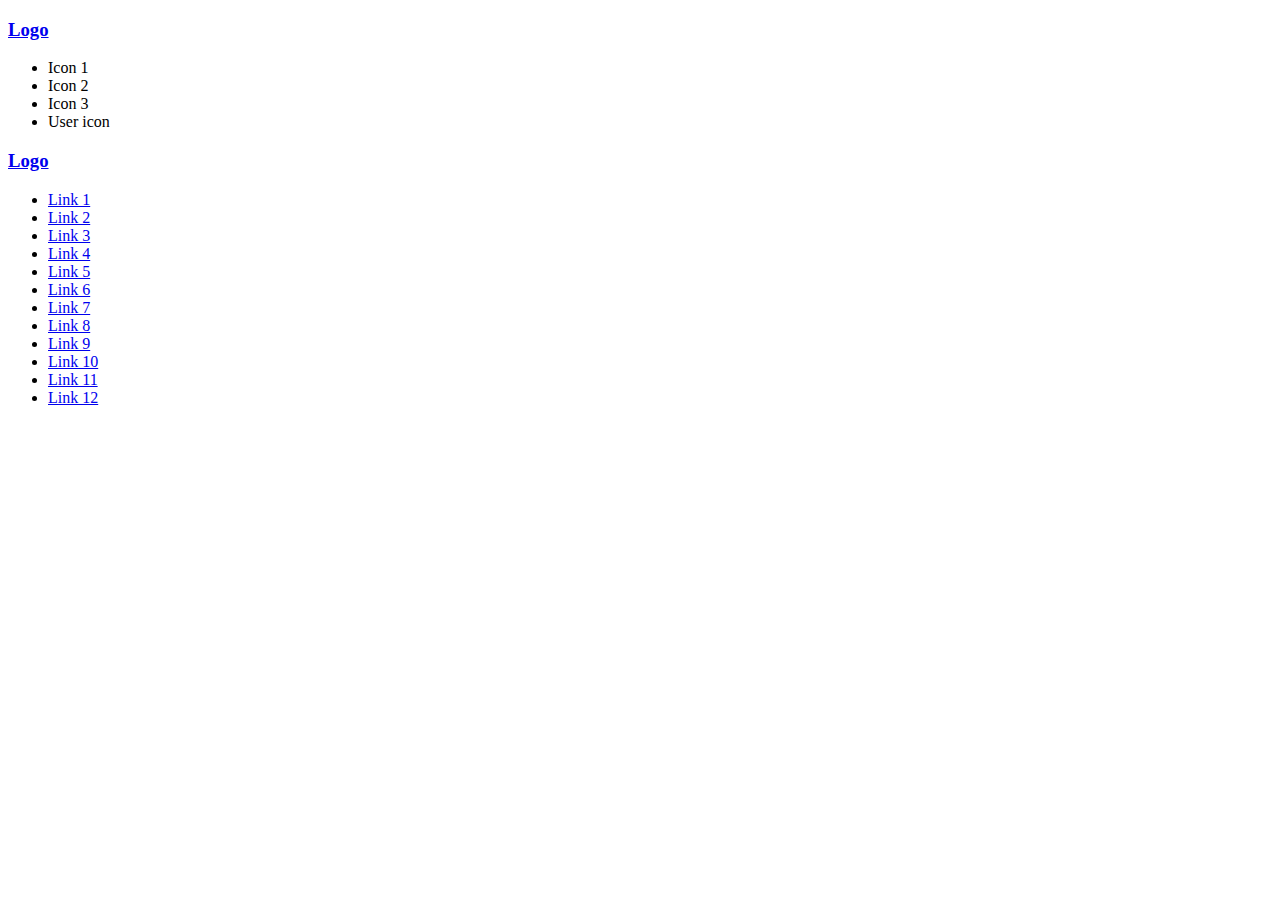
==== post.html @ 93845f54 "feat(HTML): add base post page and link both pages" ====
<!DOCTYPE html>
<html>
  <head>
    <meta charset="utf-8">
    <meta name="viewport" content="width=device-width,initial-scale=1">
    <title>Actividad 2</title>
  </head>
  <body>
    <header>
      <a class="logo" href="index.html">
        <h3>Logo</h3>
      </a>
      <ul>
        <li>Icon 1</li>
        <li>Icon 2</li>
        <li>Icon 3</li>
        <li>User icon</li>
      </ul>
    </header>
    <main>
      
    </main>
    <footer>
      <div class="footer-content">
        <a class="logo" href="index.html">
          <h3>Logo</h3>
        </a>
        <ul>
          <li><a href="index.html">Link 1</a></li>
          <li><a href="index.html">Link 2</a></li>
          <li><a href="index.html">Link 3</a></li>
          <li><a href="index.html">Link 4</a></li>
          <li><a href="index.html">Link 5</a></li>
          <li><a href="index.html">Link 6</a></li>
          <li><a href="index.html">Link 7</a></li>
          <li><a href="index.html">Link 8</a></li>
          <li><a href="index.html">Link 9</a></li>
          <li><a href="index.html">Link 10</a></li>
          <li><a href="index.html">Link 11</a></li>
          <li><a href="index.html">Link 12</a></li>
        </ul>
      </div>
    </footer>
  </body>
</html>
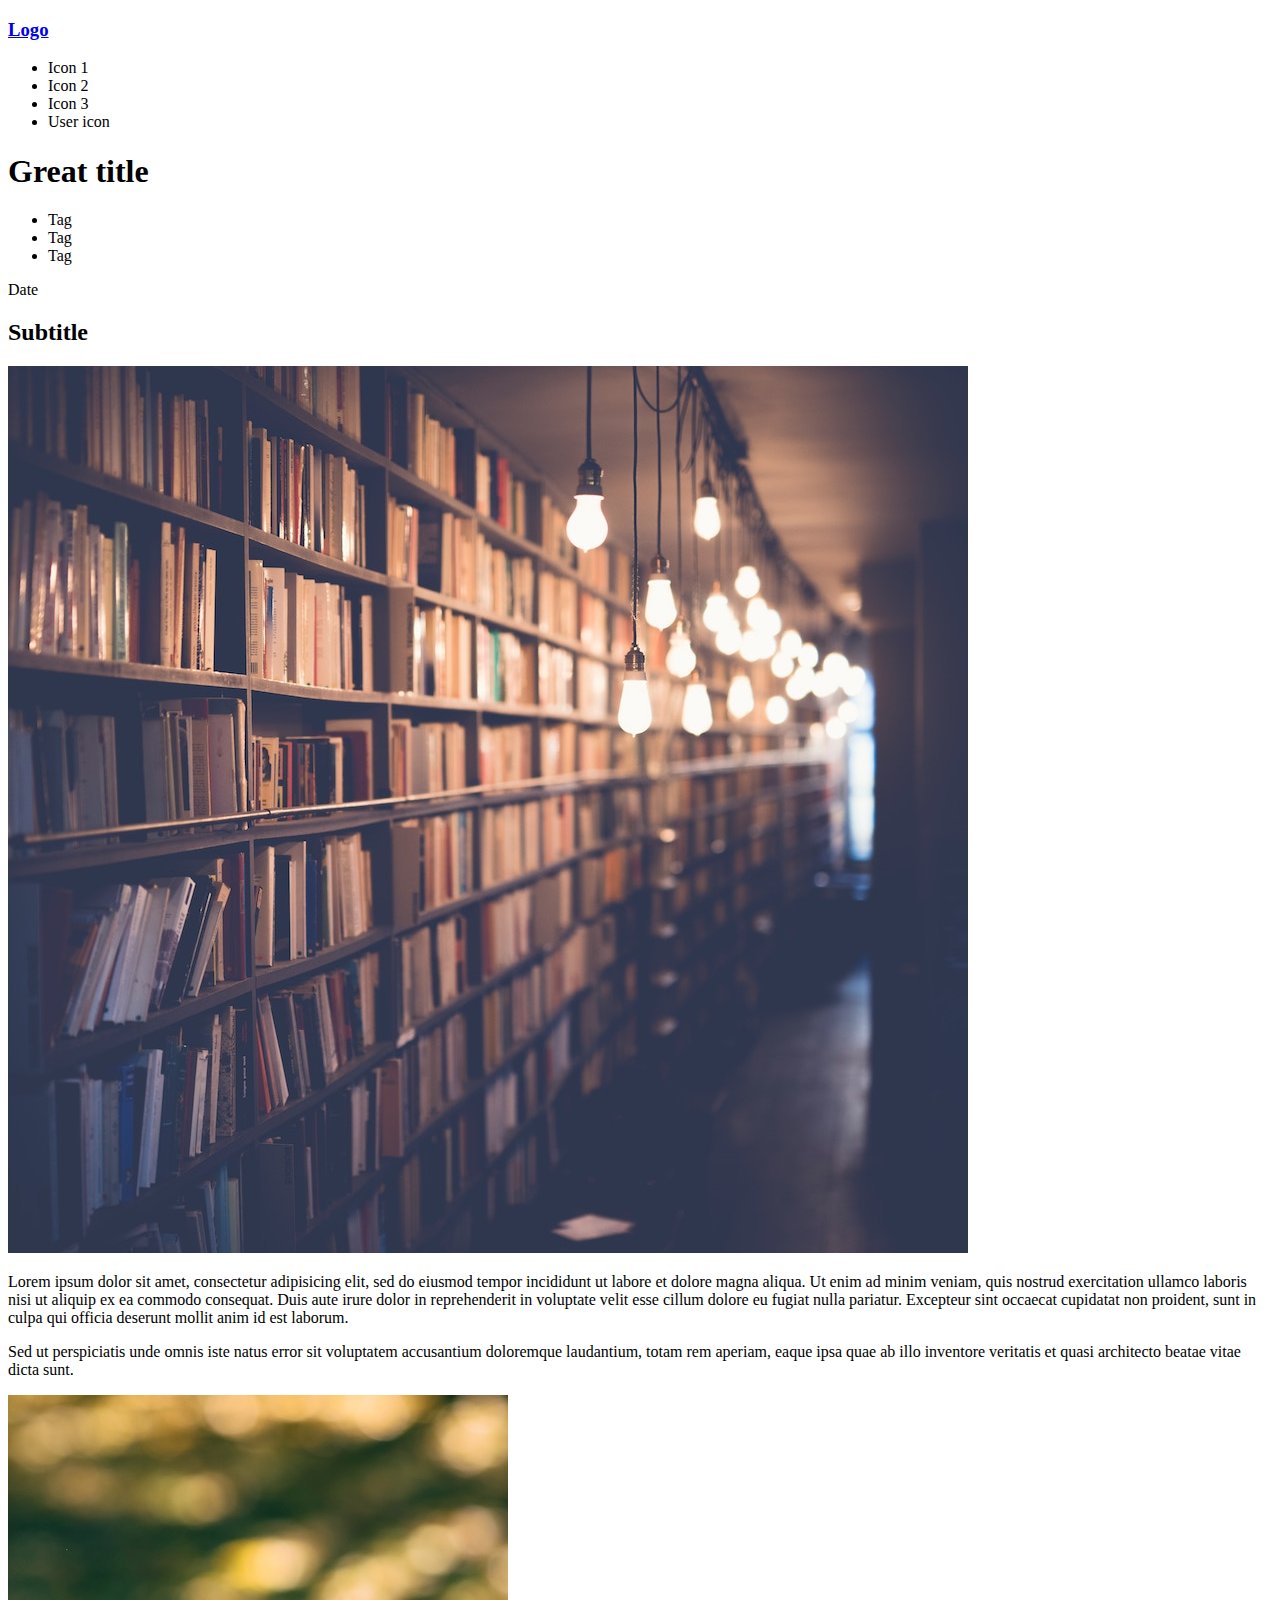
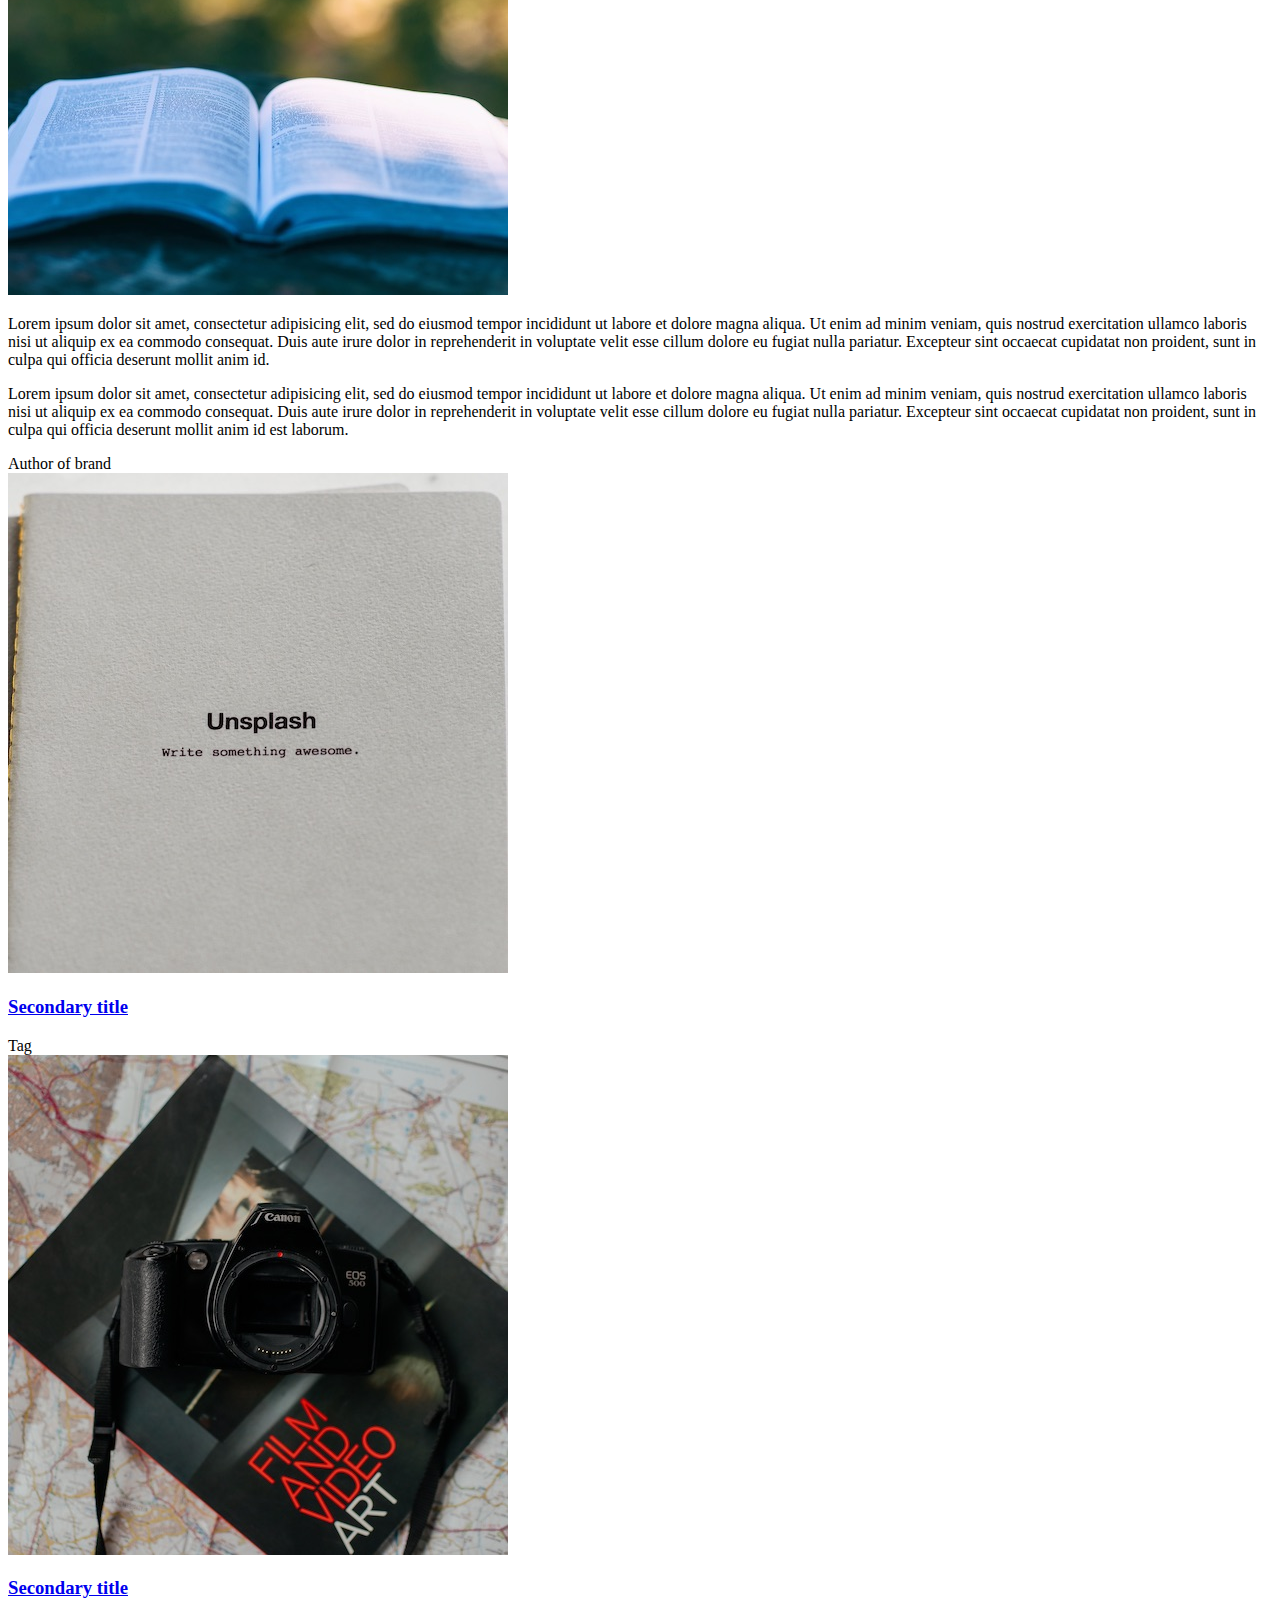
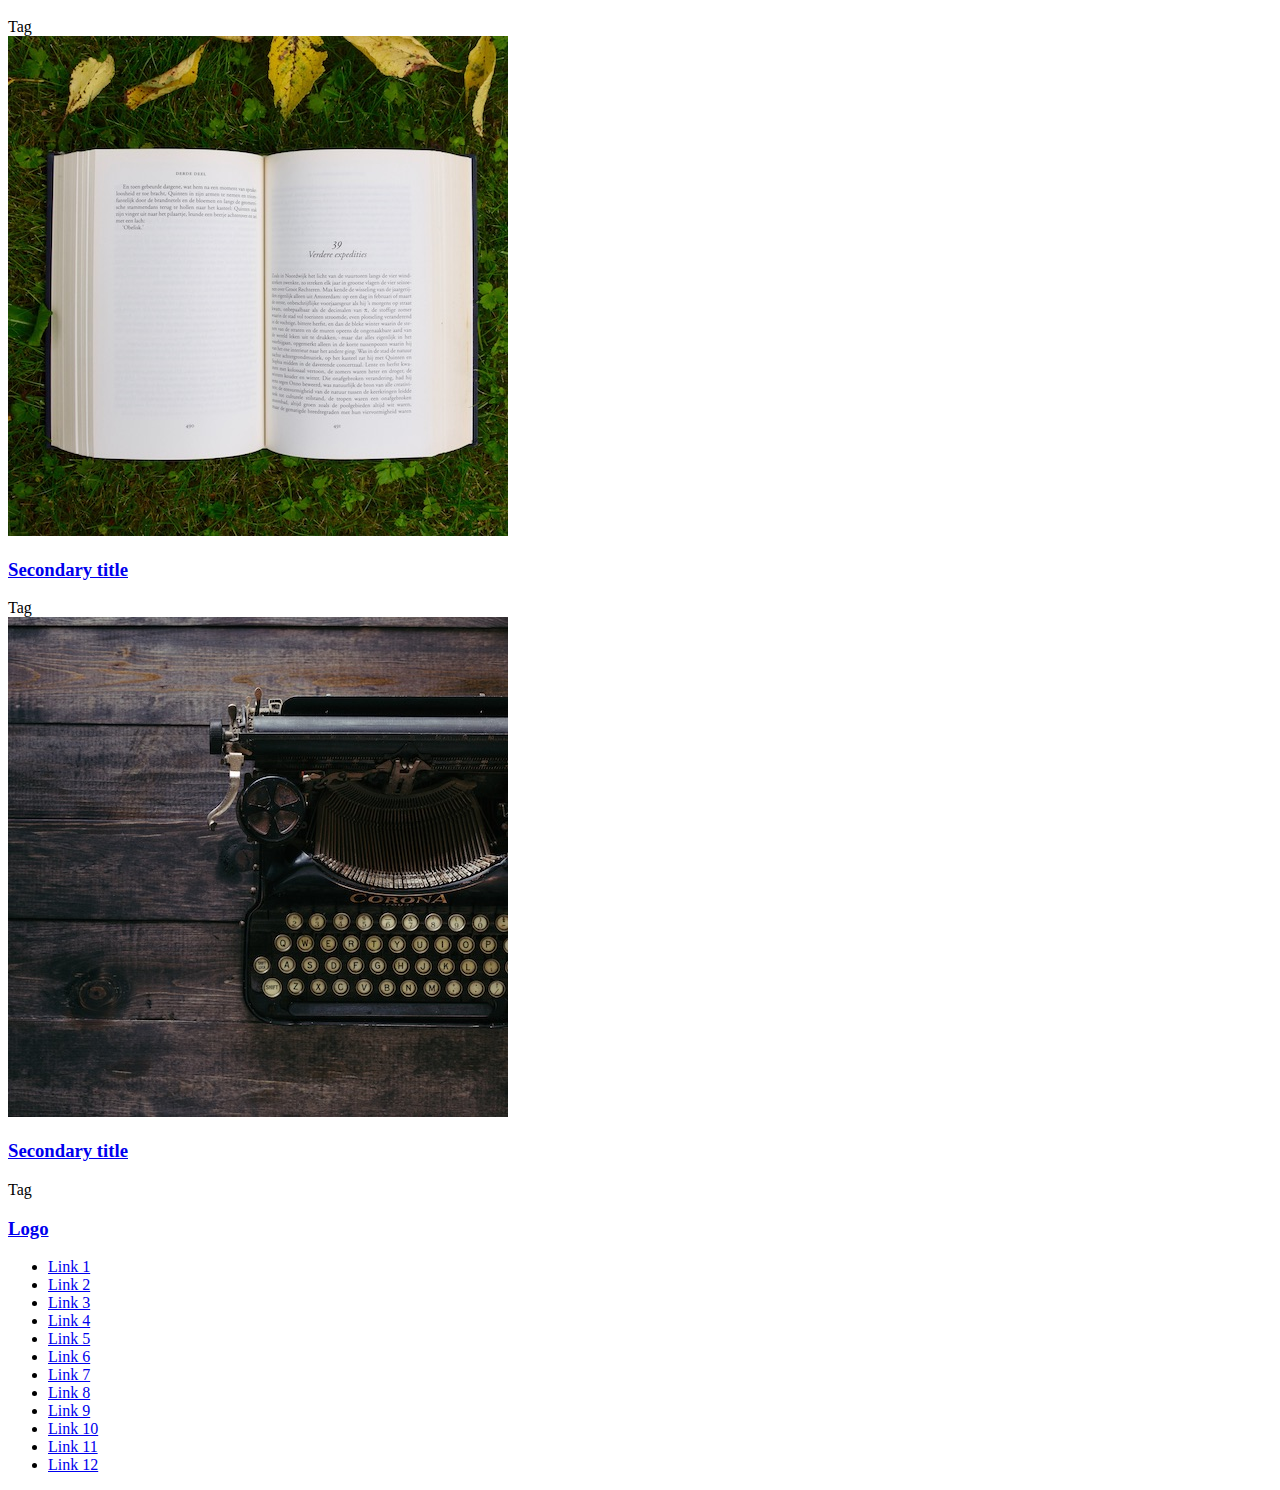
==== commit b77acb13: "feat(HTML): update post page with content" ====
--- a/post.html
+++ b/post.html
@@ -18,7 +18,63 @@
       </ul>
     </header>
     <main>
-      
+      <article>
+        <header class="title-container">
+          <h1>Great title</h1>
+          <ul class="tags">
+            <li>Tag</li>
+            <li>Tag</li>
+            <li>Tag</li>
+          </ul>
+          <time class="date-small">Date</time>
+        </header>
+        <section class="subtitle-container">
+          <h2>Subtitle</h2>
+          <img src="images/post_1.jpg" />
+        </section>
+        <div class="paragraph-container">
+          <p>Lorem ipsum dolor sit amet, consectetur adipisicing elit, sed do eiusmod tempor incididunt ut labore et dolore magna aliqua. Ut enim ad minim veniam, quis nostrud exercitation ullamco laboris nisi ut aliquip ex ea commodo consequat. Duis aute irure dolor in reprehenderit in voluptate velit esse cillum dolore eu fugiat nulla pariatur. Excepteur sint occaecat cupidatat non proident, sunt in culpa qui officia deserunt mollit anim id est laborum.</p>
+          <p>Sed ut perspiciatis unde omnis iste natus error sit voluptatem accusantium doloremque laudantium, totam rem aperiam, eaque ipsa quae ab illo inventore veritatis et quasi architecto beatae vitae dicta sunt.</p>
+        </div>
+        <div class="paragraph-container">
+          <img src="images/post_2.jpg" />
+          <p>Lorem ipsum dolor sit amet, consectetur adipisicing elit, sed do eiusmod tempor incididunt ut labore et dolore magna aliqua. Ut enim ad minim veniam, quis nostrud exercitation ullamco laboris nisi ut aliquip ex ea commodo consequat. Duis aute irure dolor in reprehenderit in voluptate velit esse cillum dolore eu fugiat nulla pariatur. Excepteur sint occaecat cupidatat non proident, sunt in culpa qui officia deserunt mollit anim id.</p>
+          <p>Lorem ipsum dolor sit amet, consectetur adipisicing elit, sed do eiusmod tempor incididunt ut labore et dolore magna aliqua. Ut enim ad minim veniam, quis nostrud exercitation ullamco laboris nisi ut aliquip ex ea commodo consequat. Duis aute irure dolor in reprehenderit in voluptate velit esse cillum dolore eu fugiat nulla pariatur. Excepteur sint occaecat cupidatat non proident, sunt in culpa qui officia deserunt mollit anim id est laborum.</p>
+        </div>
+        <div class="author">Author of brand</div>
+      </article>
+      <aside>
+        <div class="aside-container">
+          <article class="secondary-article">
+            <img src="images/image_1.jpg" />
+            <section>
+              <h3><a href="post.html">Secondary title</a></h3>
+              <div class="tag">Tag</div>
+            </section>
+          </article>
+          <article class="secondary-article">
+            <img src="images/image_2.jpg" />
+            <section>
+              <h3><a href="post.html">Secondary title</a></h3>
+              <div class="tag">Tag</div>
+            </section>
+          </article>
+          <article class="secondary-article">
+            <img src="images/image_3.jpg" />
+            <section>
+              <h3><a href="post.html">Secondary title</a></h3>
+              <div class="tag">Tag</div>
+            </section>
+          </article>
+          <article class="secondary-article">
+            <img src="images/image_4.jpg" />
+            <section>
+              <h3><a href="post.html">Secondary title</a></h3>
+              <div class="tag">Tag</div>
+            </section>
+          </article>
+        </div>
+      </aside>
     </main>
     <footer>
       <div class="footer-content">
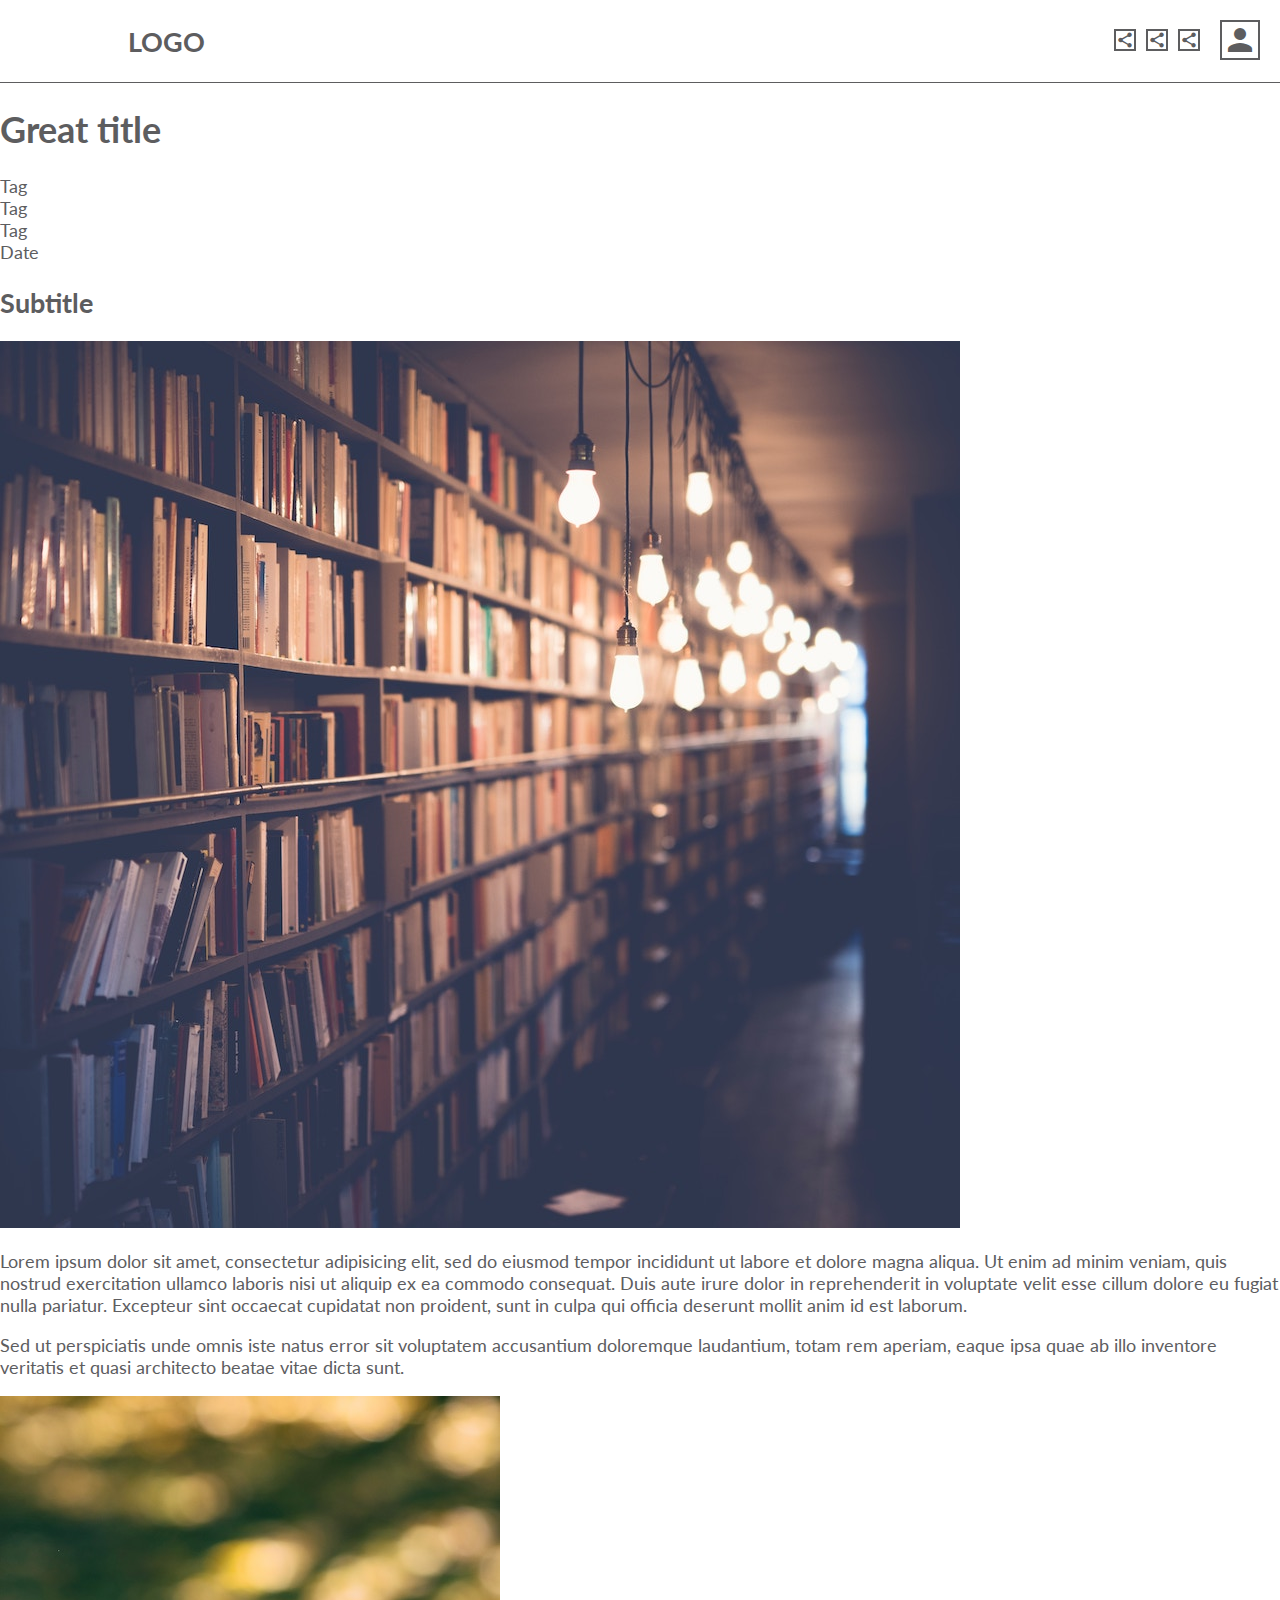
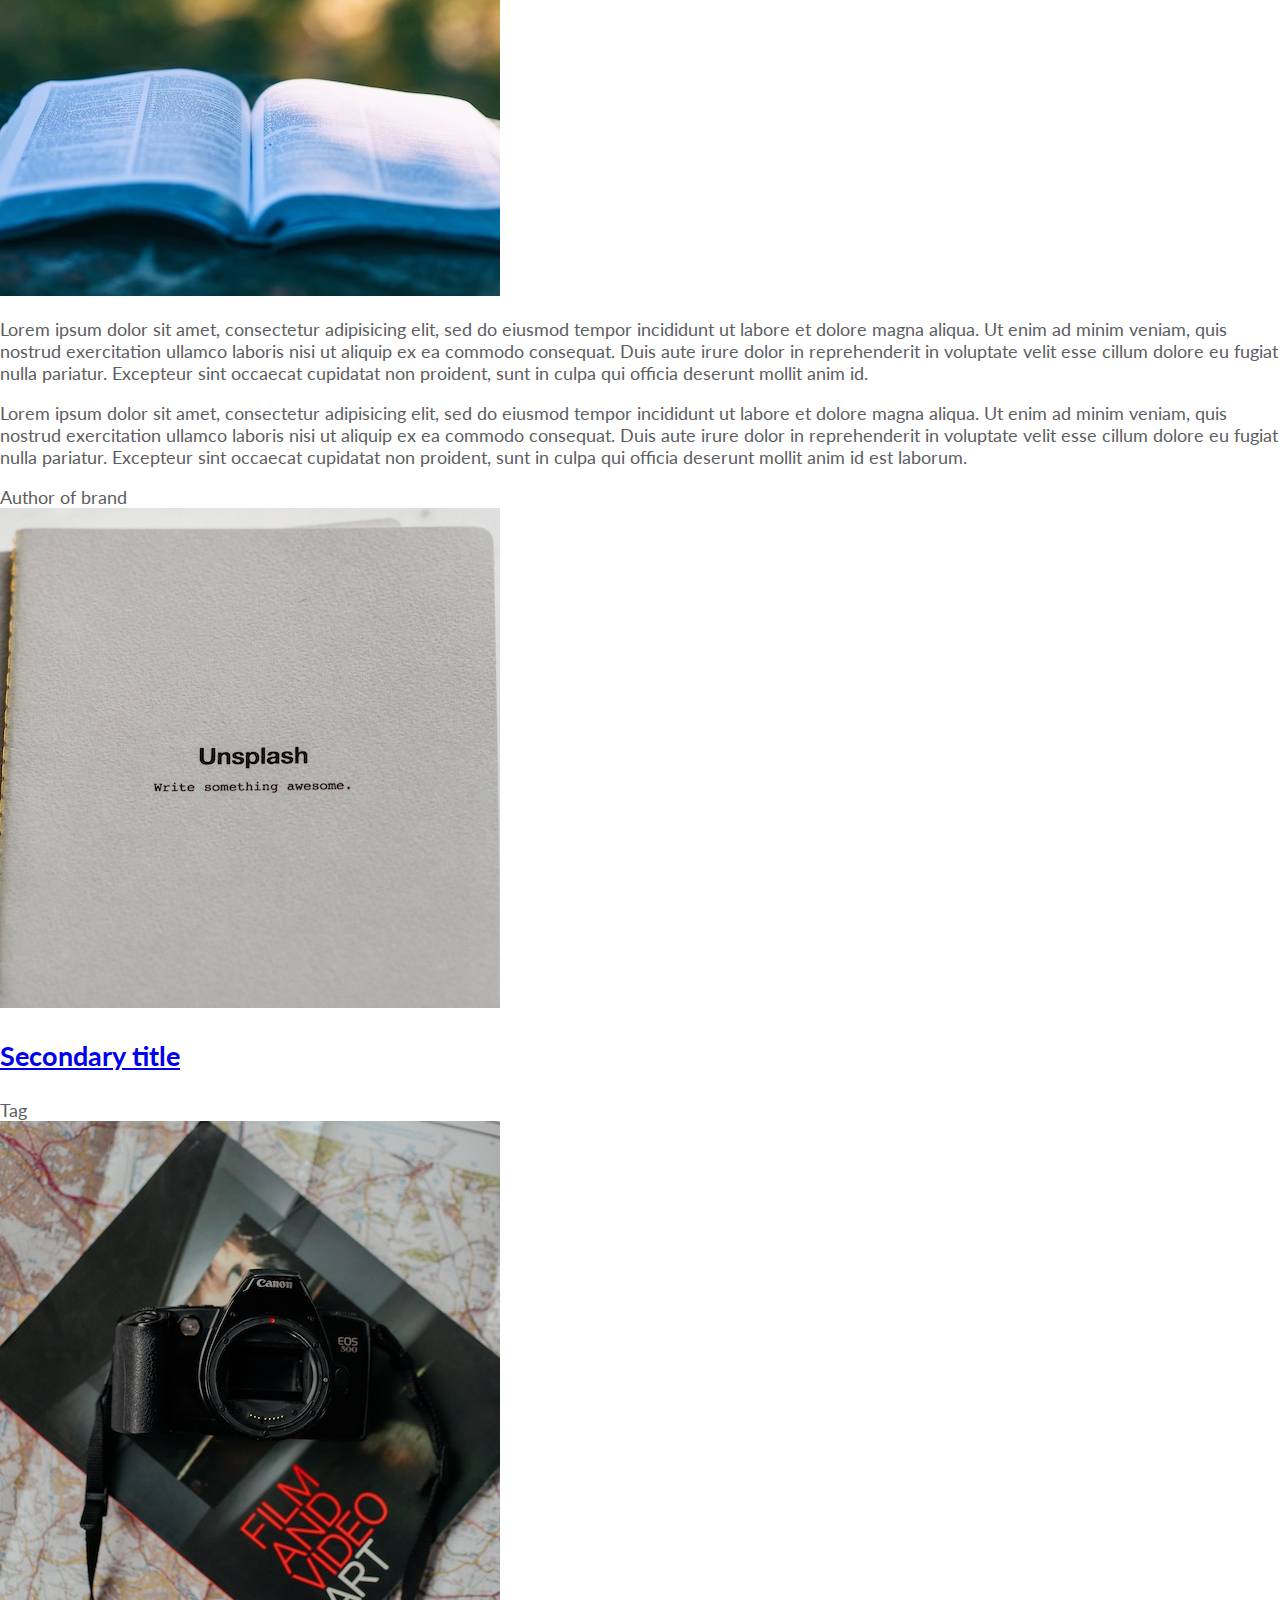
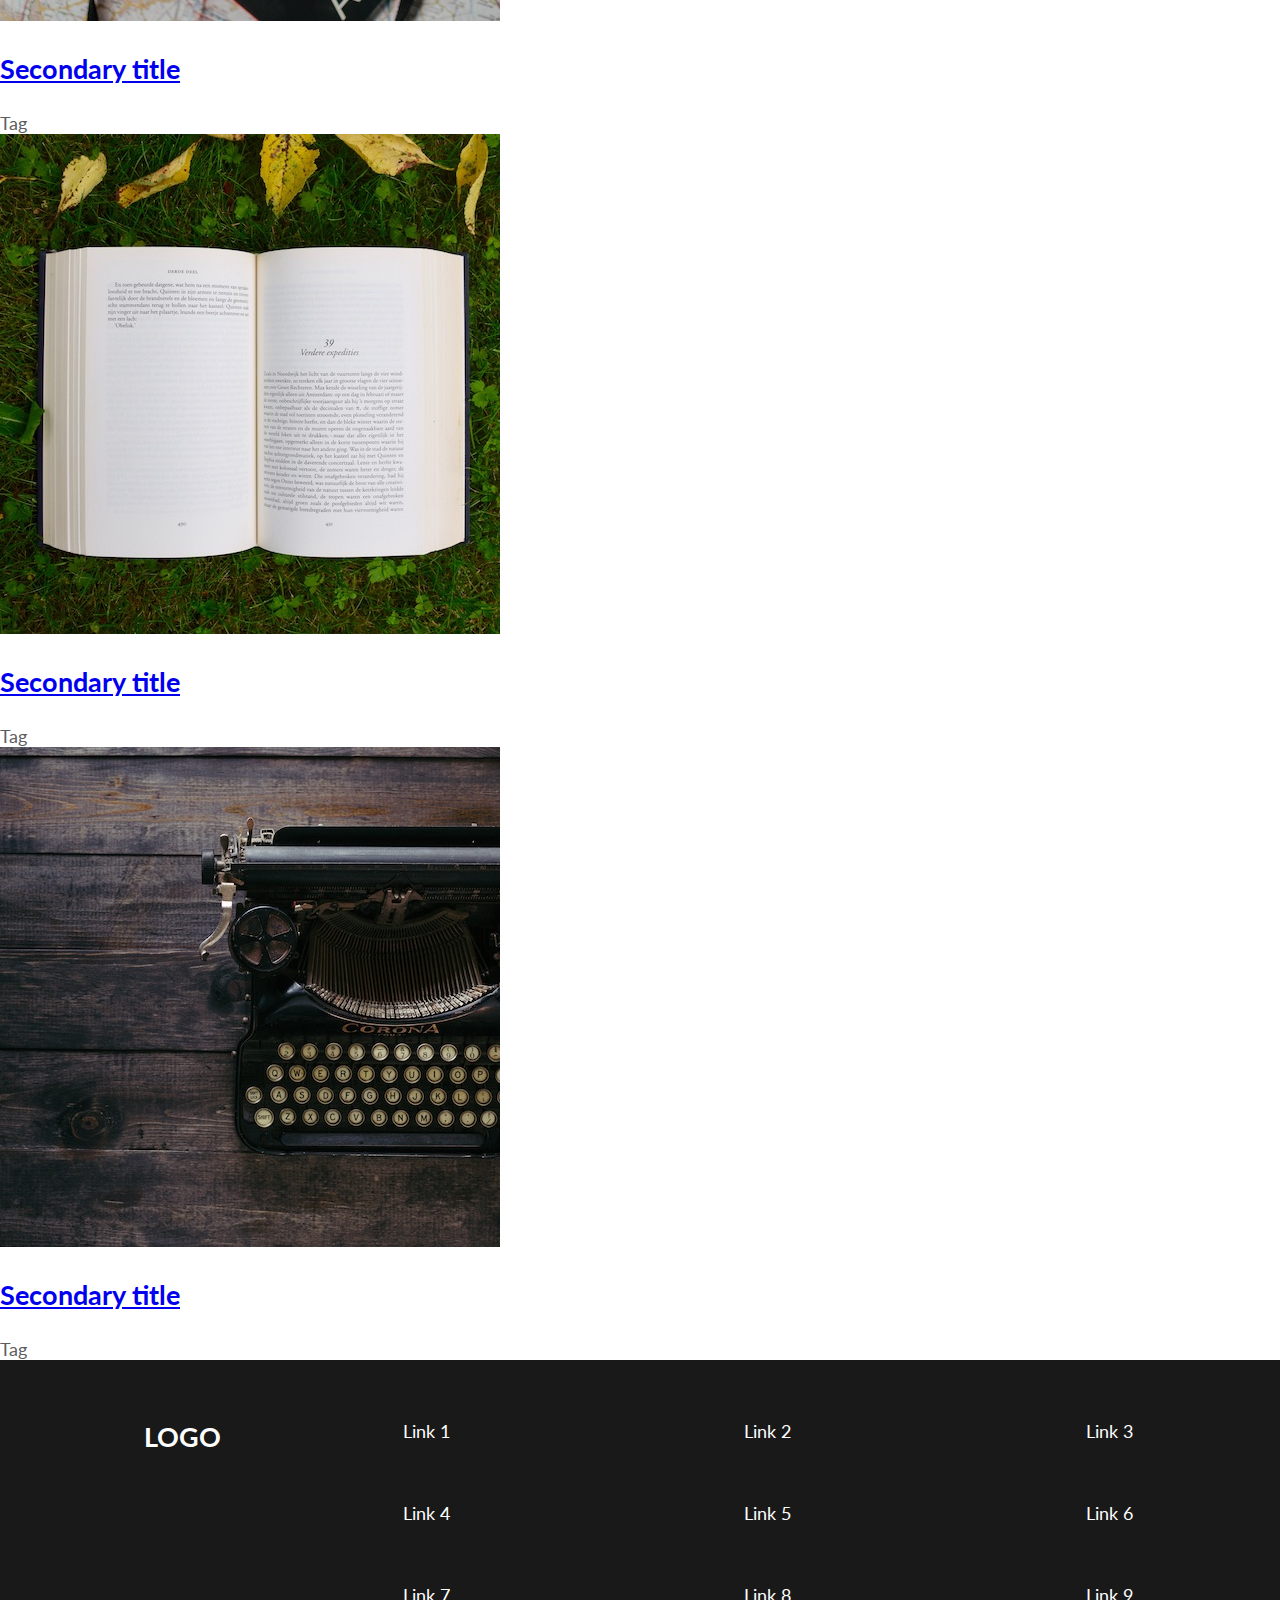
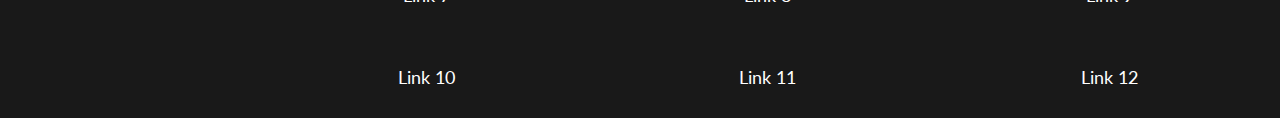
==== commit 0637cec2: "feat(CSS): add header and footer styles" ====
--- a/post.html
+++ b/post.html
@@ -4,17 +4,21 @@
     <meta charset="utf-8">
     <meta name="viewport" content="width=device-width,initial-scale=1">
     <title>Actividad 2</title>
+    <link href="https://fonts.googleapis.com/css?family=Lato:400,700&display=swap" rel="stylesheet">
+    <link href="styles/index.css" rel="stylesheet">
+    <link href="https://fonts.googleapis.com/icon?family=Material+Icons" rel="stylesheet">
   </head>
   <body>
-    <header>
+    <header class="header">
       <a class="logo" href="index.html">
+        <i class="material-icons">eco</i>
         <h3>Logo</h3>
       </a>
       <ul>
-        <li>Icon 1</li>
-        <li>Icon 2</li>
-        <li>Icon 3</li>
-        <li>User icon</li>
+        <li><i class="material-icons">share</i></li>
+        <li><i class="material-icons">share</i></li>
+        <li><i class="material-icons">share</i></li>
+        <li><i class="material-icons">person</i></li>
       </ul>
     </header>
     <main>
@@ -79,6 +83,7 @@
     <footer>
       <div class="footer-content">
         <a class="logo" href="index.html">
+          <i class="material-icons">eco</i>
           <h3>Logo</h3>
         </a>
         <ul>
--- a/styles/index.css
+++ b/styles/index.css
@@ -0,0 +1,123 @@
+html {
+  box-sizing: border-box;
+}
+*, *::before, *::after {
+  box-sizing: inherit;
+}
+
+body {
+  font-family: 'Lato', sans-serif;
+  font-size: 18px;
+  color: #5D5D5F;
+  background-color: white;
+  margin: 0;
+}
+
+h3 {
+  font-size: 1.5em;
+}
+
+ul {
+  list-style-type: none;
+  margin: 0;
+  padding: 0;
+}
+
+.header {
+  display: flex;
+  justify-content: space-between;
+  padding: 20px;
+  border-bottom: 1px solid #5D5D5F;
+  background-color: white;
+  position: sticky;
+  top: 0;
+  z-index: 1;
+}
+
+.logo {
+  display: flex;
+  align-items: center;
+  text-decoration: none;
+  color: #5D5D5F;
+  text-transform: uppercase;
+}
+
+.logo h3 {
+  margin: 0; 
+}
+
+.logo i {
+  font-size: 2em;
+}
+
+.header ul {
+  display: flex;
+  align-items: center;
+}
+
+.header ul li {
+  padding-right: 10px;
+}
+
+.header ul li i {
+  border: 2px solid #5D5D5F;
+  font-size: 1em;
+}
+
+.header ul li:last-child {
+  padding: 0 0 0 10px;
+}
+
+.header ul li:last-child i {
+  font-size: 2em;
+}
+
+footer {
+  background-color: rgba(0, 0, 0, 0.9);
+  color: white;
+}
+
+footer .logo {
+  color: white;
+  justify-content: center;
+  padding: 30px 0;
+}
+
+footer ul {
+  display: flex;
+  flex-wrap: wrap;
+}
+
+footer ul li {
+  width: 33.33%;
+  text-align: center;
+  padding: 30px 0;
+}
+
+footer ul li a {
+  color: white;
+  text-decoration: none;
+}
+
+footer ul li a:hover {
+  text-decoration: underline;
+}
+
+@media screen and (min-width: 501px) {
+}
+
+@media screen and (min-width: 961px) {
+  footer .footer-content {
+    display: flex;
+    padding-top: 30px;
+  }
+
+  footer .footer-content .logo {
+    width: 20%;
+    align-items: flex-start;
+  }
+
+  footer .footer-content ul {
+    width: 80%;
+  }
+}
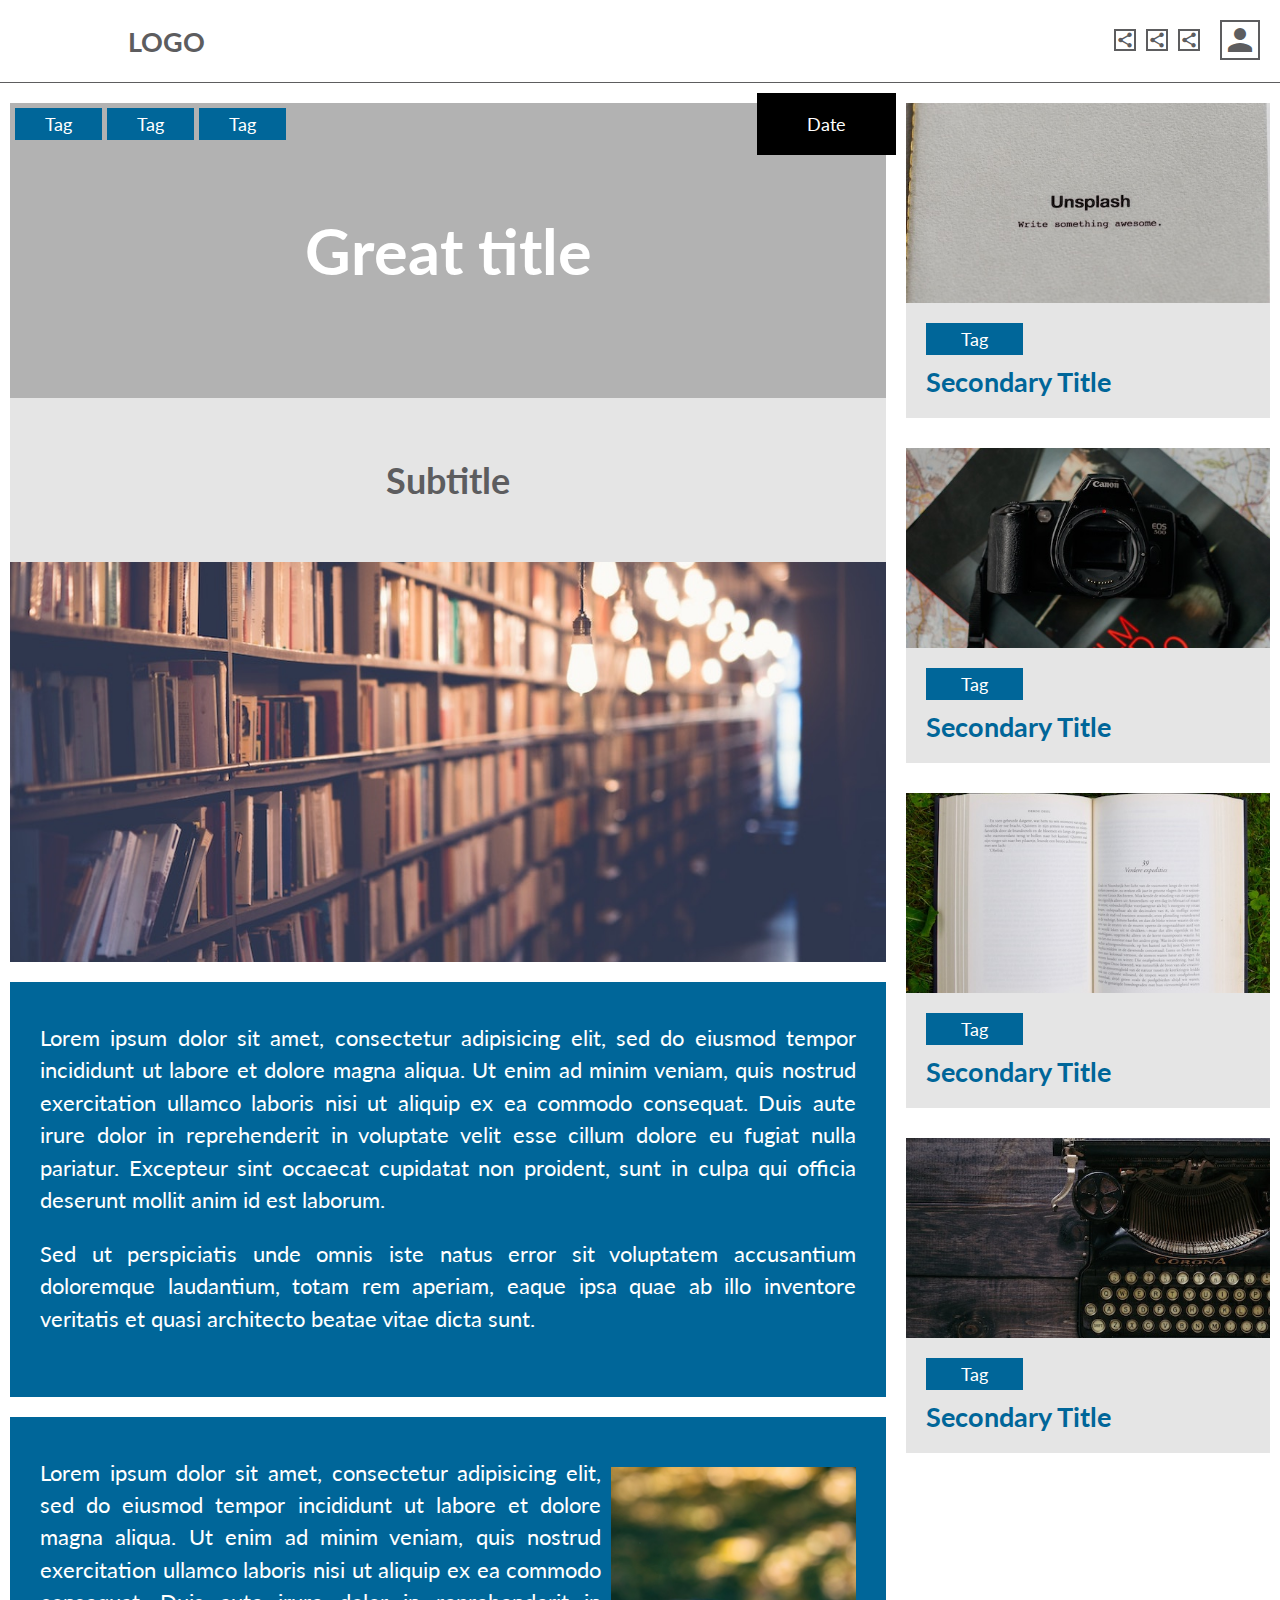
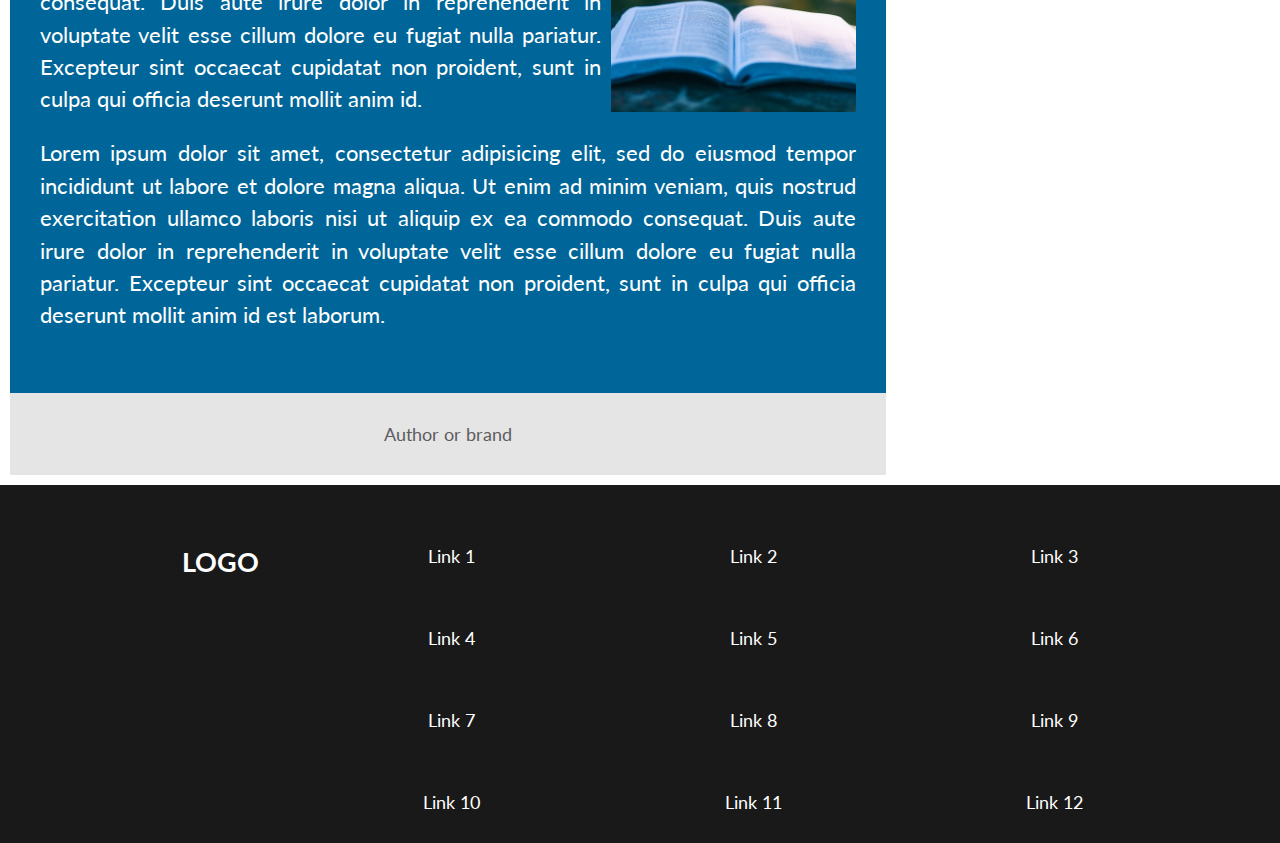
==== commit e59df5de: "feat(CSS): add post page styles" ====
--- a/post.html
+++ b/post.html
@@ -21,18 +21,18 @@
         <li><i class="material-icons">person</i></li>
       </ul>
     </header>
-    <main>
+    <main class="post-container">
       <article>
         <header class="title-container">
           <h1>Great title</h1>
-          <ul class="tags">
-            <li>Tag</li>
-            <li>Tag</li>
-            <li>Tag</li>
+          <ul>
+            <li class="tag">Tag</li>
+            <li class="tag">Tag</li>
+            <li class="tag">Tag</li>
           </ul>
-          <time class="date-small">Date</time>
+          <time>Date</time>
         </header>
-        <section class="subtitle-container">
+        <section class="subtitle-container simple-centered">
           <h2>Subtitle</h2>
           <img src="images/post_1.jpg" />
         </section>
@@ -45,37 +45,45 @@
           <p>Lorem ipsum dolor sit amet, consectetur adipisicing elit, sed do eiusmod tempor incididunt ut labore et dolore magna aliqua. Ut enim ad minim veniam, quis nostrud exercitation ullamco laboris nisi ut aliquip ex ea commodo consequat. Duis aute irure dolor in reprehenderit in voluptate velit esse cillum dolore eu fugiat nulla pariatur. Excepteur sint occaecat cupidatat non proident, sunt in culpa qui officia deserunt mollit anim id.</p>
           <p>Lorem ipsum dolor sit amet, consectetur adipisicing elit, sed do eiusmod tempor incididunt ut labore et dolore magna aliqua. Ut enim ad minim veniam, quis nostrud exercitation ullamco laboris nisi ut aliquip ex ea commodo consequat. Duis aute irure dolor in reprehenderit in voluptate velit esse cillum dolore eu fugiat nulla pariatur. Excepteur sint occaecat cupidatat non proident, sunt in culpa qui officia deserunt mollit anim id est laborum.</p>
         </div>
-        <div class="author">Author of brand</div>
+        <div class="author simple-centered">Author or brand</div>
       </article>
       <aside>
         <div class="aside-container">
           <article class="secondary-article">
-            <img src="images/image_1.jpg" />
-            <section>
-              <h3><a href="post.html">Secondary title</a></h3>
-              <div class="tag">Tag</div>
-            </section>
+            <a href="post.html">
+              <img src="images/image_1.jpg" />
+              <section>
+                <h3>Secondary title</h3>
+                <div class="tag">Tag</div>
+              </section>
+            </a>
           </article>
           <article class="secondary-article">
-            <img src="images/image_2.jpg" />
-            <section>
-              <h3><a href="post.html">Secondary title</a></h3>
-              <div class="tag">Tag</div>
-            </section>
+            <a href="post.html">
+              <img src="images/image_2.jpg" />
+              <section>
+                <h3>Secondary title</h3>
+                <div class="tag">Tag</div>
+              </section>
+            </a>
           </article>
           <article class="secondary-article">
-            <img src="images/image_3.jpg" />
-            <section>
-              <h3><a href="post.html">Secondary title</a></h3>
-              <div class="tag">Tag</div>
-            </section>
+            <a href="post.html">
+              <img src="images/image_3.jpg" />
+              <section>
+                <h3>Secondary title</h3>
+                <div class="tag">Tag</div>
+              </section>
+            </a>
           </article>
           <article class="secondary-article">
-            <img src="images/image_4.jpg" />
-            <section>
-              <h3><a href="post.html">Secondary title</a></h3>
-              <div class="tag">Tag</div>
-            </section>
+            <a href="post.html">
+              <img src="images/image_4.jpg" />
+              <section>
+                <h3>Secondary title</h3>
+                <div class="tag">Tag</div>
+              </section>
+            </a>
           </article>
         </div>
       </aside>
--- a/styles/index.css
+++ b/styles/index.css
@@ -72,6 +72,128 @@
   font-size: 2em;
 }
 
+.main-article {
+  background: url('../images/image_cover_1.jpg') no-repeat center/cover;
+  padding: 100px 20%;
+  margin: 0 0 10px;
+}
+
+.main-article:last-child {
+  background: url('../images/image_cover_2.jpg') no-repeat center/cover;
+}
+
+.main-article a {
+  text-decoration: none;
+  color: white;
+}
+
+.main-article section {
+  display: flex;
+  flex-direction: column;
+  align-items: center;
+  background-color: rgba(0, 0, 0, 0.5);
+  padding: 25px 0;
+}
+
+.main-article h1 {
+  font-size: 2.5em;
+  margin: 0 0 10px;
+}
+
+.main-article p {
+  margin: 0;
+}
+
+.date-small {
+  font-size: 0.6em;
+  text-transform: uppercase;
+}
+
+.columns {
+  display: flex;
+  flex-wrap: wrap;
+}
+
+.secondary-container {
+  background-color: #006699;
+  padding-top: 20px;
+}
+
+.secondary-article {
+  padding: 0 10px 20px;
+}
+
+.secondary-article a {
+  text-decoration: none;
+  color: #5D5D5F;
+  display: flex;
+  flex-direction: column;
+}
+
+.secondary-container .secondary-article a {
+  flex-direction: row;
+}
+
+.secondary-article section {
+  background-color: white;
+  padding: 10px 10px 20px;
+  display: flex;
+  flex-direction: column;
+}
+
+.secondary-article section h3 {
+  color: #006699;
+  text-transform: capitalize;
+  margin: 0 0 10px;
+}
+
+.secondary-article section p {
+  margin: 0;
+}
+
+.secondary-article section .date-small {
+  order: -1;
+}
+
+.secondary-article img {
+  width: 40%;
+  height: auto;
+}
+
+.home-aside {
+  padding: 20px 10px;
+  background-color: #006699;
+  flex: 1;
+}
+
+.home-aside ul {
+  background-color: white;
+  height: 100%;
+  padding: 40px;
+  list-style-type: inherit;
+  display: flex;
+  flex-direction: column;
+  justify-content: center;
+}
+
+.home-aside li {
+  padding: 20px 0;
+}
+
+.tertiary-container {
+  background-color: rgba(0, 0, 0, 0.1);
+}
+
+.tertiary-container h2 {
+  text-align: center;
+  padding: 30px 0 50px;
+  margin: 0
+}
+
+.tertiary-container .secondary-article section {
+  padding: 40px;
+}
+
 footer {
   background-color: rgba(0, 0, 0, 0.9);
   color: white;
@@ -103,18 +225,213 @@
   text-decoration: underline;
 }
 
+.post-container {
+  display: flex;
+  flex-wrap: wrap;
+}
+
+.post-container article {
+  padding: 20px 10px 10px;
+}
+
+.tag {
+  background-color: #006699;
+  padding: 5px 30px;
+}
+
+.title-container {
+  background-color: rgba(0, 0, 0, 0.3);
+  color: white;
+  display: flex;
+  flex-direction: column;
+  align-items: center;
+  justify-content: center;
+  padding: 100px 0;
+  position: relative;
+}
+
+.title-container h1 {
+  font-size: 3.5em;
+  padding: 10px;
+  margin: 0;
+}
+
+.title-container ul {
+  display: flex;
+  position: absolute;
+  top: 5px;
+  left: 5px;
+}
+
+.title-container ul li {
+  margin-right: 5px;
+}
+
+.title-container ul li:last-child {
+  margin-right: 0;
+}
+
+.title-container time {
+  padding: 20px 50px;
+  background-color: black;
+  position: absolute;
+  top: -10px;
+  right: -10px;
+}
+
+.simple-centered {
+  background-color: rgba(0, 0, 0, 0.1);
+  display: flex;
+  flex-direction: column;
+  align-items: center;
+  justify-content: center;
+}
+
+.subtitle-container h2 {
+  font-size: 2.0em;
+  padding: 60px 0;
+  margin: 0;
+}
+
+.subtitle-container img {
+  width: 100%;
+  height: 400px;
+  object-fit: cover;
+}
+
+.paragraph-container {
+  background-color: #006699;
+  margin-top: 20px;
+  padding: 40px 30px;
+  color: white;
+  line-height: 1.5;
+  font-size: 1.2em;
+}
+
+.paragraph-container p {
+  margin-top: 0;
+  text-align: justify;
+}
+
+.paragraph-container img {
+  width: 100%;
+}
+
+.author {
+  padding: 30px 0;
+}
+
+.post-container aside {
+  flex: 1;
+}
+
+.aside-container .secondary-article section {
+  background-color: rgba(0, 0, 0, 0.1);
+}
+
+.aside-container .secondary-article section h3 {
+  margin: 10px 0 0;
+}
+
+.aside-container .secondary-article section .tag {
+  order: -1;
+  color: white;
+  text-align: center;
+  width: 30%;
+}
+
+.aside-container .secondary-article img {
+  width: 100%;
+  height: 200px;
+  object-fit: cover;
+}
+
+
 @media screen and (min-width: 501px) {
+  .main-article h1 {
+    font-size: 3em;
+  }
+
+  .secondary-article section {
+    padding: 20px;
+  }
+
+  .tertiary-container .secondary-article {
+    width: 50%;
+  }
+
+  .paragraph-container img {
+    width: 40%;
+    float: right;
+    margin: 10px 0 10px 10px;
+  }
+
+  .aside-container .secondary-article img {
+    height: 300px;
+  }
 }
 
 @media screen and (min-width: 961px) {
+  .main-container {
+    display: flex;
+  }
+
+  .main-container .main-article {
+    width: 50%;
+    padding: 150px 10%;
+    margin: 0;
+    border: 10px solid white;
+  }
+
+  .main-container .main-article:first-child {
+    border-right-width: 5px;
+  }
+
+  .main-container .main-article:last-child {
+    border-left-width: 5px;
+  }
+
+  .secondary-container {
+    width: 65%;
+  }
+
+  .secondary-article img {
+    width: 30%;
+  }
+
+  .tertiary-container .columns {
+    width: 90%;
+    margin: 0 auto;
+  }
+
+  .tertiary-container .secondary-article {
+    width: 33.33%;
+  }
+
+  .paragraph-container img {
+    width: 30%;
+    float: right;
+  }
+
+  .post-container > article {
+    width: 70%;
+  }
+
+  .aside-container .secondary-article img {
+    height: 200px;
+  }
+
   footer .footer-content {
     display: flex;
-    padding-top: 30px;
+    padding: 30px 10px 0;
+    width: 90%;
+    margin: 0 auto;
   }
 
   footer .footer-content .logo {
     width: 20%;
     align-items: flex-start;
+    justify-content: flex-start;
   }
 
   footer .footer-content ul {
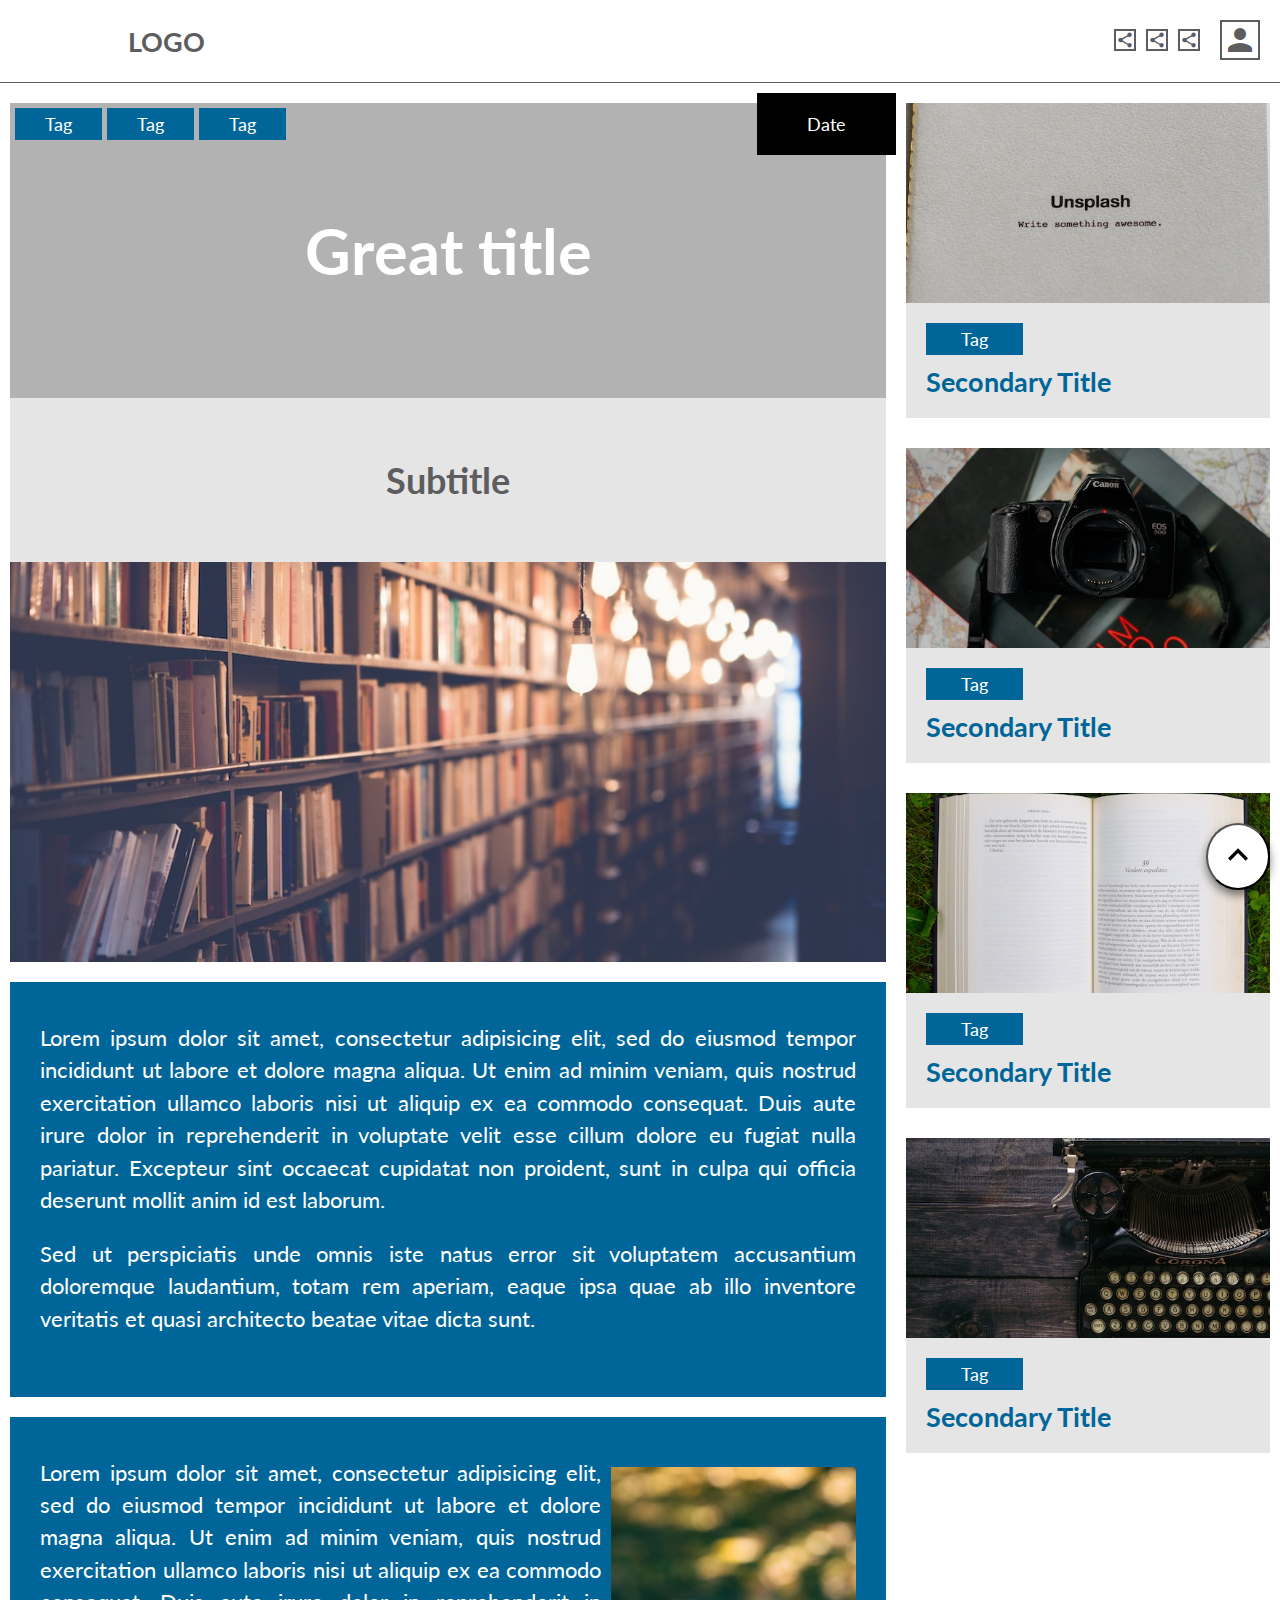
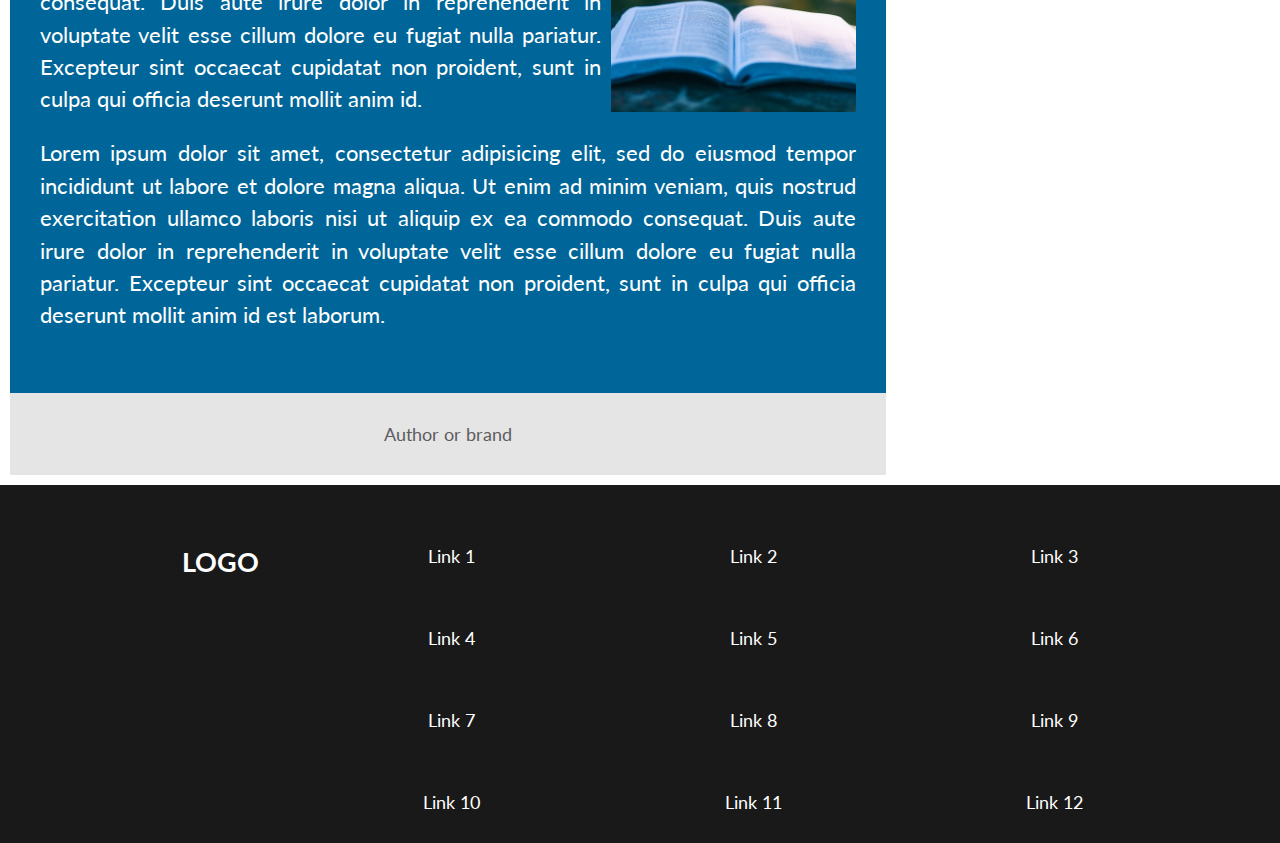
==== commit a2d917c0: "feat(JS): add scroll top button" ====
--- a/post.html
+++ b/post.html
@@ -7,6 +7,7 @@
     <link href="https://fonts.googleapis.com/css?family=Lato:400,700&display=swap" rel="stylesheet">
     <link href="styles/index.css" rel="stylesheet">
     <link href="https://fonts.googleapis.com/icon?family=Material+Icons" rel="stylesheet">
+    <script src="scripts/index.js" defer></script>
   </head>
   <body>
     <header class="header">
@@ -109,6 +110,7 @@
           <li><a href="index.html">Link 12</a></li>
         </ul>
       </div>
+      <button class="scroll-top"><i class="material-icons">expand_less</i></button>
     </footer>
   </body>
 </html>
--- a/styles/index.css
+++ b/styles/index.css
@@ -346,6 +346,24 @@
   object-fit: cover;
 }
 
+.scroll-top {
+  padding: 10px;
+  border-radius: 50%;
+  position: fixed;
+  bottom: 10px;
+  right: 10px;
+  box-shadow: 0 5px 10px rgba(0, 0, 0, 0.5);
+  background-color: white;
+}
+
+.scroll-top:focus {
+  outline: 0;
+}
+
+.scroll-top i {
+  font-size: 2em;
+}
+
 
 @media screen and (min-width: 501px) {
   .main-article h1 {
@@ -437,4 +455,8 @@
   footer .footer-content ul {
     width: 80%;
   }
-}
+
+  .scroll-top i {
+    font-size: 3em;
+  }
+}
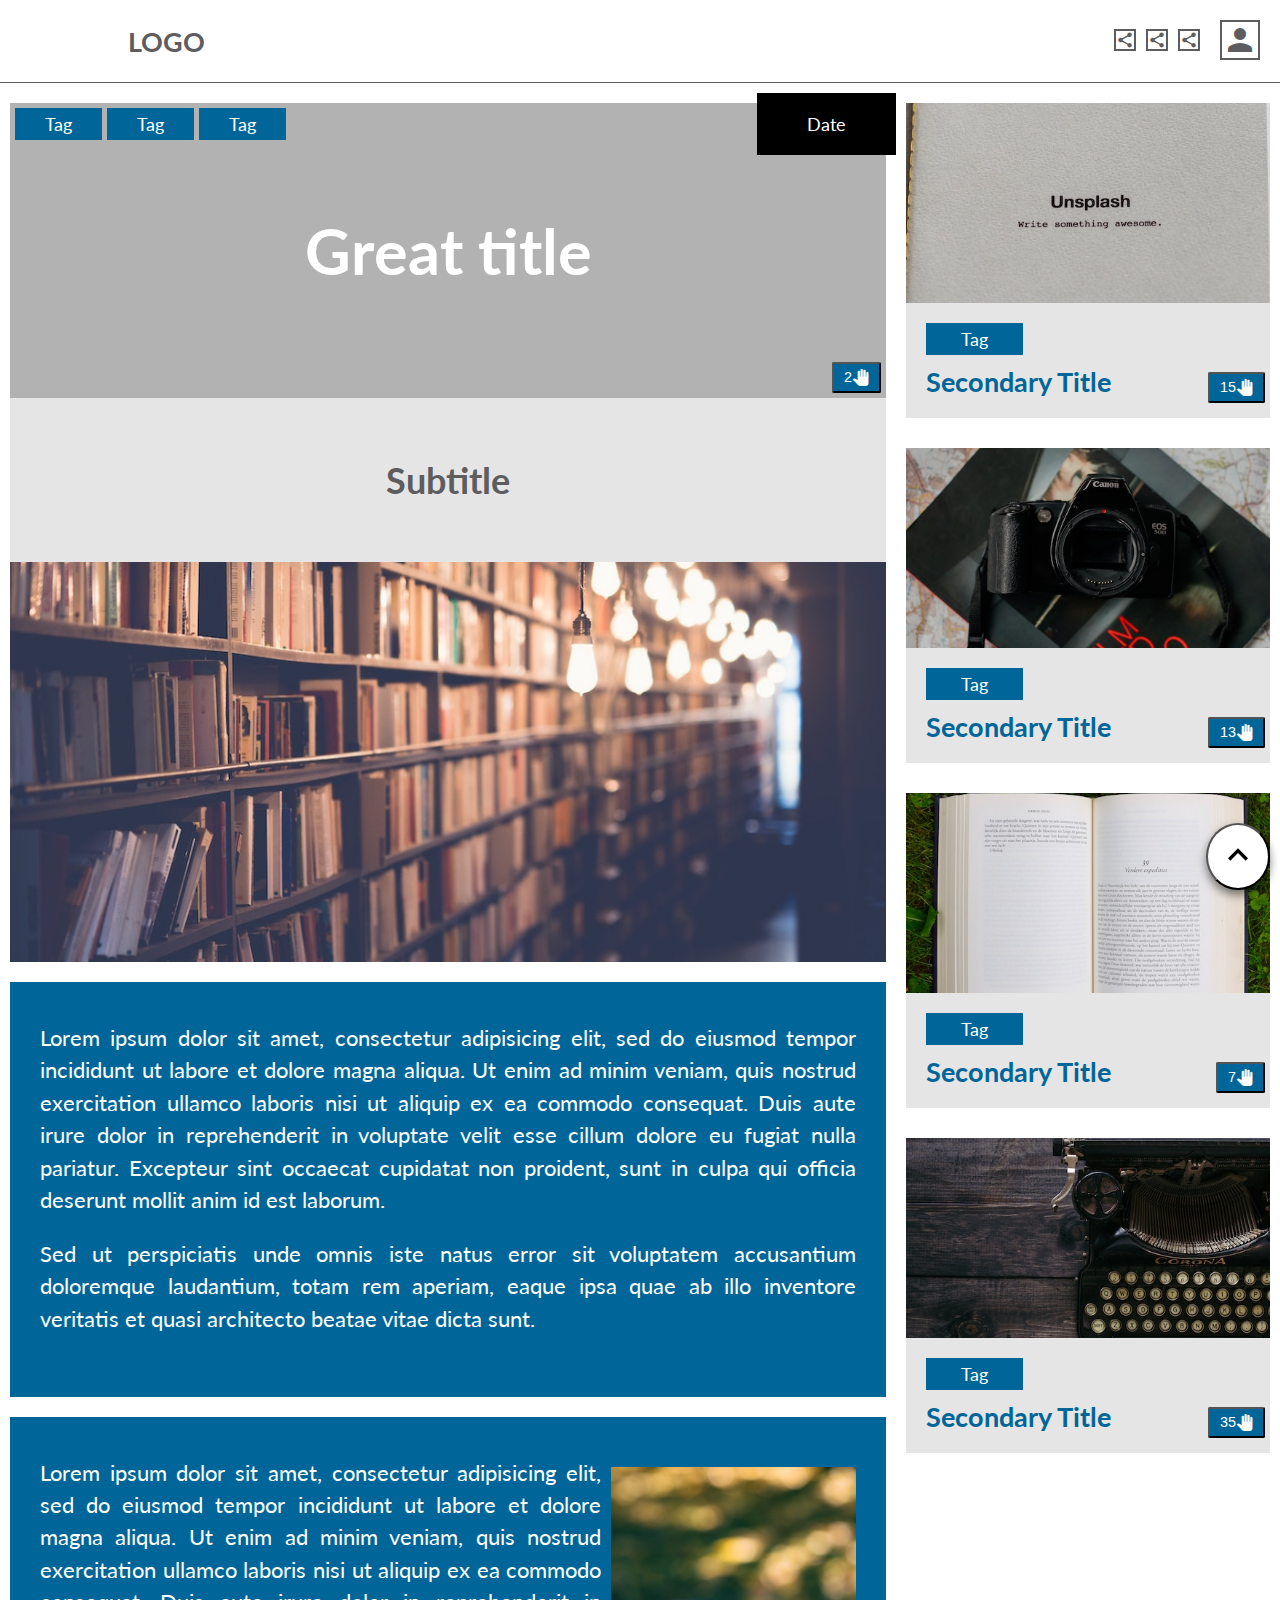
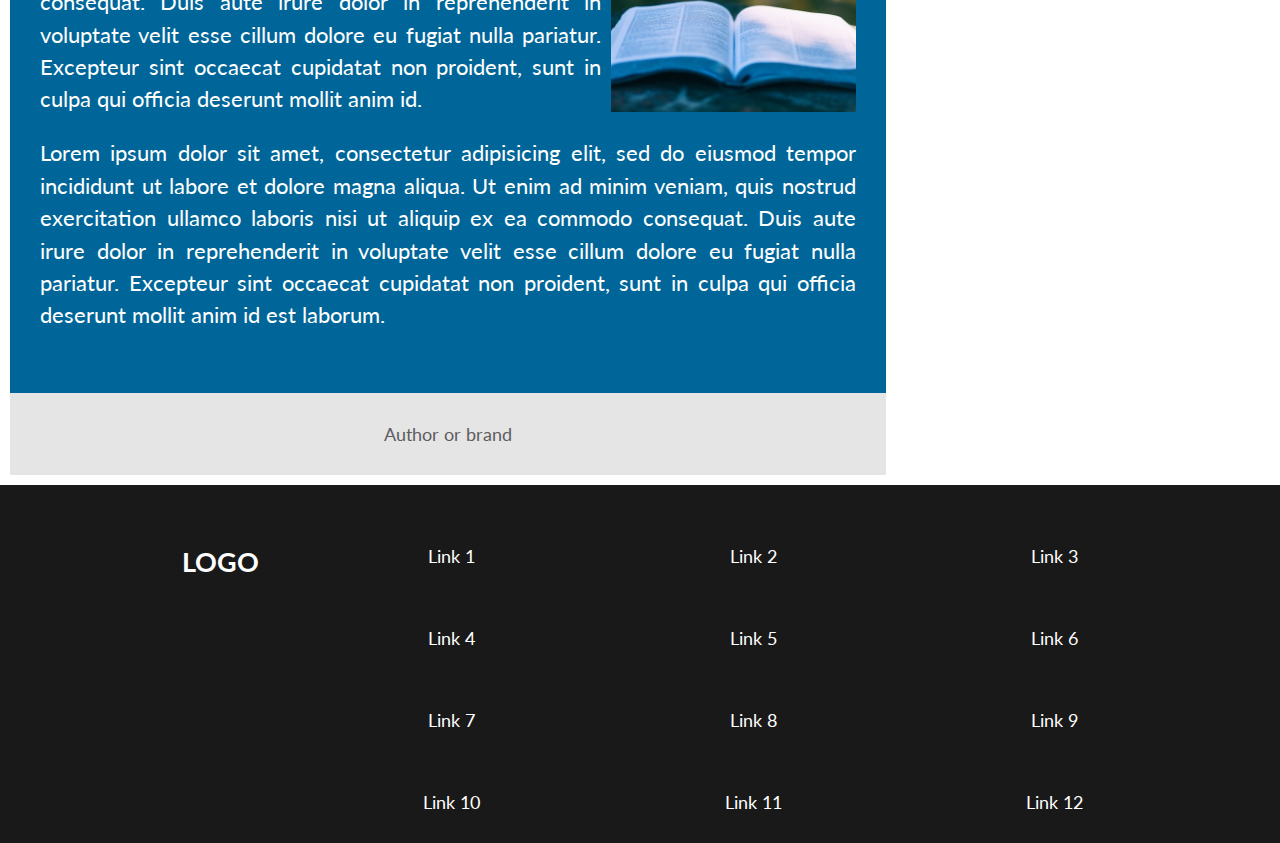
==== commit 9d66fb36: "feat(JS): add clap buttons" ====
--- a/post.html
+++ b/post.html
@@ -32,6 +32,7 @@
             <li class="tag">Tag</li>
           </ul>
           <time>Date</time>
+          <button class="clap-button"><span>2</span><i class="material-icons">pan_tool</i></button>
         </header>
         <section class="subtitle-container simple-centered">
           <h2>Subtitle</h2>
@@ -58,6 +59,7 @@
                 <div class="tag">Tag</div>
               </section>
             </a>
+            <button class="clap-button"><span>15</span><i class="material-icons">pan_tool</i></button>
           </article>
           <article class="secondary-article">
             <a href="post.html">
@@ -67,6 +69,7 @@
                 <div class="tag">Tag</div>
               </section>
             </a>
+            <button class="clap-button"><span>13</span><i class="material-icons">pan_tool</i></button>
           </article>
           <article class="secondary-article">
             <a href="post.html">
@@ -76,6 +79,7 @@
                 <div class="tag">Tag</div>
               </section>
             </a>
+            <button class="clap-button"><span>7</span><i class="material-icons">pan_tool</i></button>
           </article>
           <article class="secondary-article">
             <a href="post.html">
@@ -85,6 +89,7 @@
                 <div class="tag">Tag</div>
               </section>
             </a>
+            <button class="clap-button"><span>35</span><i class="material-icons">pan_tool</i></button>
           </article>
         </div>
       </aside>
--- a/styles/index.css
+++ b/styles/index.css
@@ -88,6 +88,7 @@
 }
 
 .main-article section {
+  position: relative;
   display: flex;
   flex-direction: column;
   align-items: center;
@@ -121,6 +122,7 @@
 
 .secondary-article {
   padding: 0 10px 20px;
+  position: relative;
 }
 
 .secondary-article a {
@@ -356,12 +358,38 @@
   background-color: white;
 }
 
-.scroll-top:focus {
+button:focus {
   outline: 0;
 }
 
 .scroll-top i {
   font-size: 2em;
+}
+
+.clap-button {
+  padding: 5px 10px;
+  border-radius: 2px;
+  display: flex;
+  align-items: center;
+  font-size: 0.8em;
+  color: white;
+  background-color: #006699;
+}
+
+.clap-button i {
+  font-size: 1.2em;
+}
+
+.main-article section .clap-button, .title-container .clap-button {
+  position: absolute;
+  bottom: 5px;
+  right: 5px;
+}
+
+.secondary-article .clap-button {
+  position: absolute;
+  bottom: 25px;
+  right: 15px;
 }
 
 
